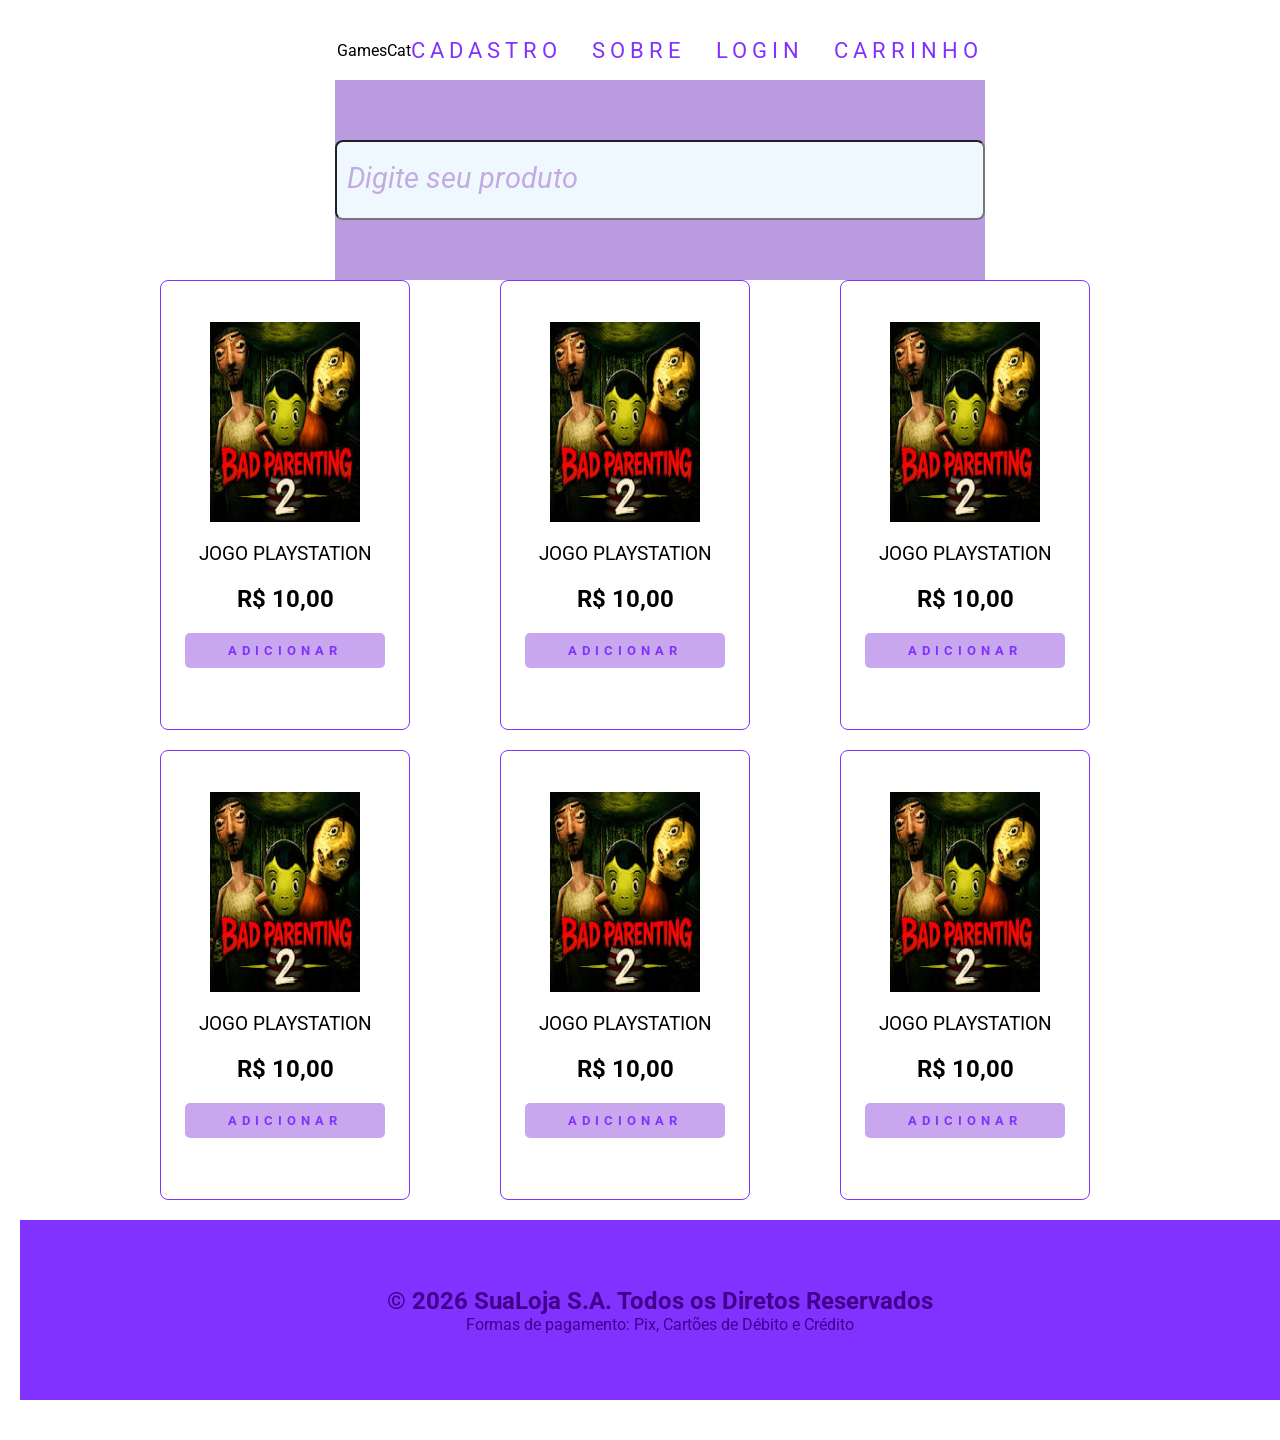
==== index.html @ f516f89b "alterado" ====
<!DOCTYPE html>
<html lang="pt-br">
<head>
    <meta charset="UTF-8">
    <meta name="viewport" content="width=device-width, initial-scale=1.0">
    <title>Minha Loja Virtual</title>

    <link rel="stylesheet" href="css/style_estrutura_pagina.css">

</head>
<body>

    <main id="geral">
        <header id="cabecalho">
        <div id="logo">
            GamesCat
        </div>

        <nav id="menu">
            <ul>
                <li><a href="paginas/cadastro.html"> Cadastro </a></li>
                <li><a href="paginas/sobre.html"> Sobre </a></li>
                <li><a href="paginas/login.html"> Login </a></li>
                <li><a href="paginas/carrinho.html">Carrinho</a></li>
            </ul>
        </nav>
    </header>

    <section id="pesquisa">
        <input type="text" name="pesquisa" id="pesquisa" 
        class="input-pesquisa" placeholder="Digite seu produto"> 
    </section>

    <section id="cards">
        <div class="card">
            <img src="imagens/images (11).jfif" alt="Jogo01">
            <p>Jogo PlayStation</p>
            <h2>R$ 10,00</h2>
            <button>Adicionar</button>
        </div>

        <div class="card">
            <img src="imagens/images (11).jfif" alt="Jogo01">
            <p>Jogo PlayStation</p>
            <h2>R$ 10,00</h2>
            <button>Adicionar</button>
        </div>

        <div class="card">
            <img src="imagens/images (11).jfif" alt="Jogo01">
            <p>Jogo PlayStation</p>
            <h2>R$ 10,00</h2>
            <button>Adicionar</button>
        </div>

        <div class="card">
            <img src="imagens/images (11).jfif" alt="Jogo01">
            <p>Jogo PlayStation</p>
            <h2>R$ 10,00</h2>
            <button>Adicionar</button>
        </div>

        <div class="card">
            <img src="imagens/images (11).jfif" alt="Jogo01">
            <p>Jogo PlayStation</p>
            <h2>R$ 10,00</h2>
            <button>Adicionar</button>
        </div>

        <div class="card">
            <img src="imagens/images (11).jfif" alt="Jogo01">
            <p>Jogo PlayStation</p>
            <h2>R$ 10,00</h2>
            <button>Adicionar</button>
        </div>

    </section> 
    
    <footer id="rodape">
        <h2>&copy 2026 SuaLoja S.A. Todos os Diretos Reservados</h2>
        <p>Formas de pagamento: Pix, Cartões de Débito e Crédito</p>
    </footer>

 </main>


    
</body>
</html>
---- css/style_estrutura_pagina.css ----
@import url('https://fonts.googleapis.com/css2?family=Roboto:ital,wght@0,100..900;1,100..900&display=swap');



/*DEFINE AS CONFIGURAÇÕES EM TODOS OS ELEMENTOS DA PÁGINA*/
*{
   margin: 0px;
   padding: 0px;
   box-sizing: border-box;
   font-family: roboto; 
}

/*CRIANDO VARIÁVEIS*/
:root{
    --cor01: #9e7ec2;
    --cor02: #8132ff;
    --cor03: #c8a7ee;
    --branca: #ffffff;
}

/*FORMATANDO A TAG main PELO ID geral*/
#geral{
    width: 100%;
    margin: 20px;
    display: flex;
    flex-direction: column;
    align-items: center;
    justify-content: center;

}

/*FORMATANDO O CEBEÇALHO*/
#cabecalho{
    display: flex;
    justify-content: space-between;
    align-items: center;
    padding: 0px 20px;
    height: 60px;
}

/*CONFIGURANDO MENU NA HORIZONTAL*/
#menu ul{
    display: flex;
    gap: 30px;
    list-style: none;
}

menu ul img{
    width: 25px;
    height: 25px;
}

/*FORMATANDO SECTION pesquisa*/
#pesquisa{
    height: 200px;
    background-color: #ba9bdf;
    display: flex;
    justify-content: center;
    align-items: center;
}

#pesquisa input{
    width: 650px;
    height: 80px;
    background-color: aliceblue;
    border-radius: 8px;
    padding: 10px;
    font-size: 1.4em;
    color: var(--cor02);
}

#pesquisa input::placeholder{
    font-size: 1.3em;
    font-style: italic;
    color: #c3abe0;
}

/*FORMATANDO OS CARDS*/
#cards{
    display: grid;
    grid-template-columns: repeat(auto-fit,minmax(250px, 1fr));
    gap: 20px;
    width: 1000px;
    min-height: 800px;
}

.card{
    width: 250px;
    min-height: 450px;
    padding: 5px;
    display: flex;
    flex-direction: column;
    align-items: center;
    justify-content: center;
    border: 1px solid var(--cor02);
    border-radius: 8px;
}

.card:hover{
    transform: translateY(-5px);
}


.card img{
    width: 150px;
    height: 200px;
}

.card p{
    font-size: 1.2em;
    text-transform: uppercase;
    margin: 20px 0px;
}

.card h3{
    color: var(--cor02);
}

.card button{
    width: 200px;
    height: 35px;
    margin: 20px;
    border: none;
    border-radius: 5px;
    background-color: var(--cor03);
    text-transform: uppercase;
    letter-spacing: 5px;
    color: var(--cor02);
    font-weight: bold;
    cursor: pointer;
}

/*FORMATAR O RADAPÉ*/

#rodape{
    width: 100%;
    height: 180px;
    background-color: var(--cor02);
    margin: 20px 0px;
    padding: 10px;
    color: #42008d;
    display: flex;
    flex-direction: column;
    align-items: center;
    justify-content: center;
}

/*FORMATANDO LINKS*/
#menu a:link{
    font-size: 1.4em;
    text-transform: uppercase;
    letter-spacing: 5px;
    text-decoration: none;
    color: var(--cor02);

}

#menu a:visited{
    font-size: 1.4em;
    text-transform: uppercase;
    letter-spacing: 5px;
    text-decoration: none;
    color: var(--cor02);
}

#menu a:hover{
    font-size: 1.4em;
    text-transform: uppercase;
    letter-spacing: 5px;
    text-decoration: none;
    color: var(--cor03);
}

#menu a:active{
    font-size: 1.4em;
    text-transform: uppercase;
    letter-spacing: 5px;
    text-decoration: none;
    color: var(--cor01);
}
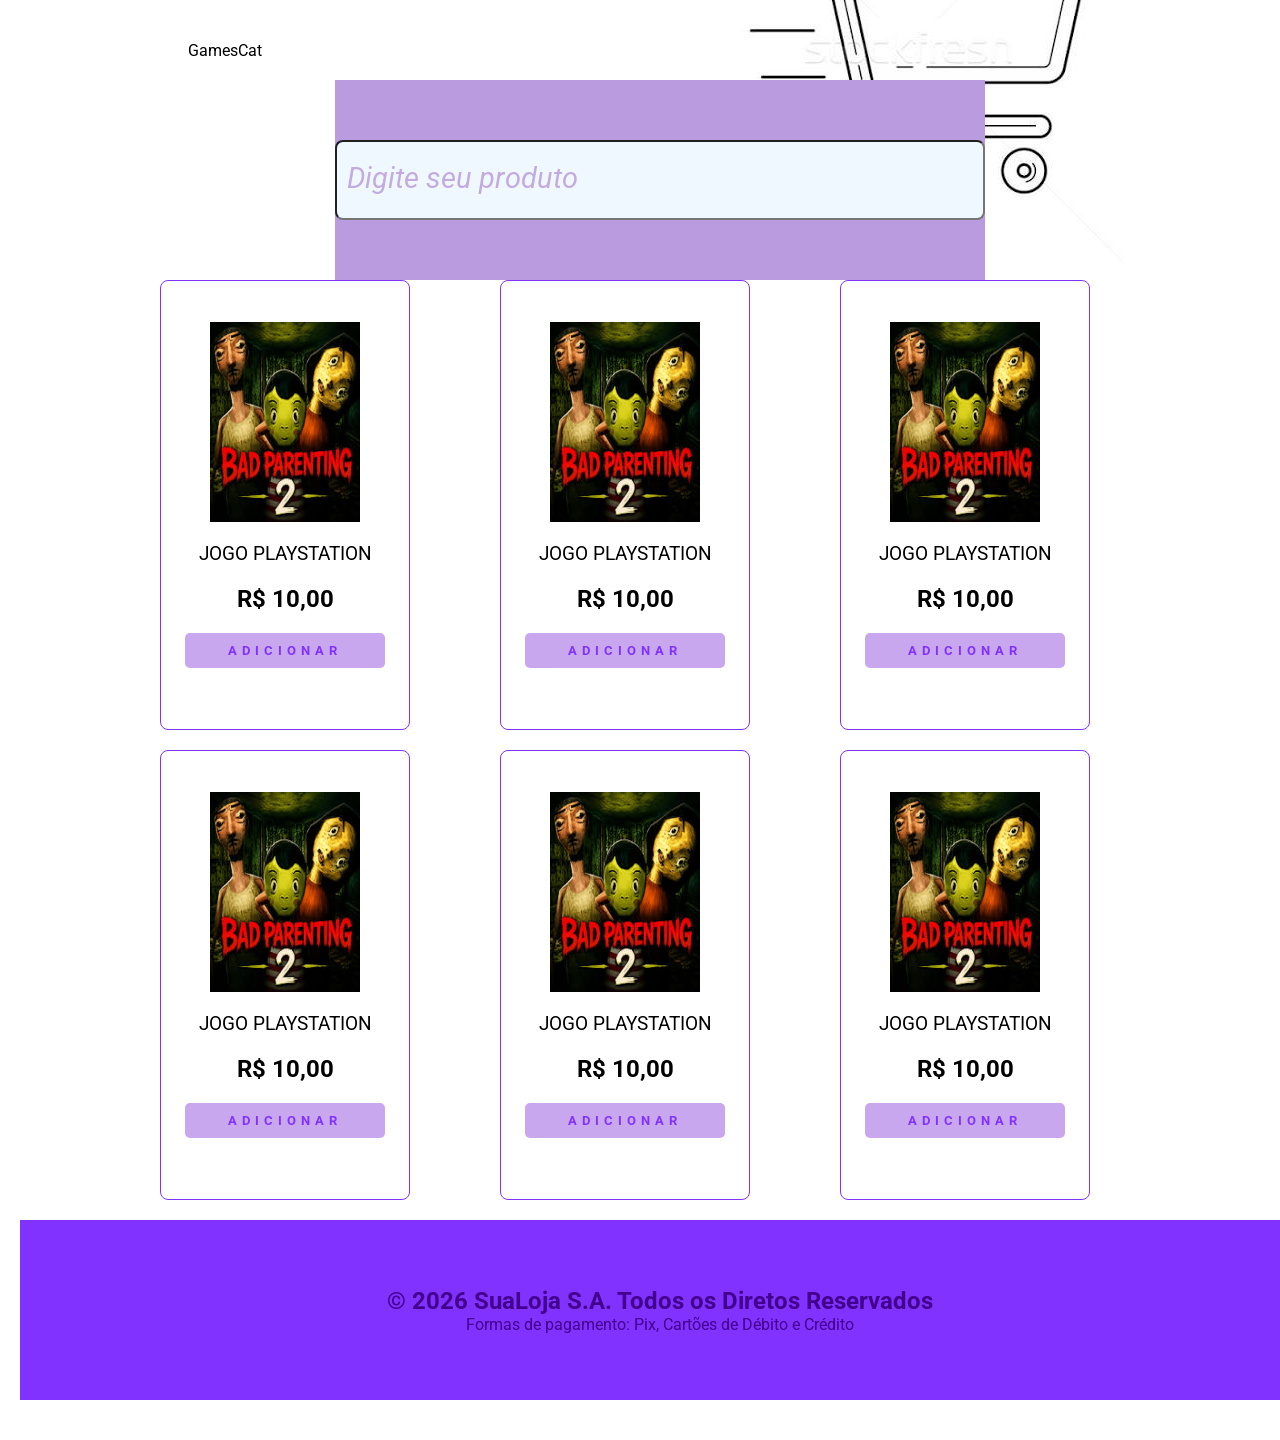
==== commit 990a3d44: "alterado" ====
--- a/index.html
+++ b/index.html
@@ -21,7 +21,7 @@
                 <li><a href="paginas/cadastro.html"> Cadastro </a></li>
                 <li><a href="paginas/sobre.html"> Sobre </a></li>
                 <li><a href="paginas/login.html"> Login </a></li>
-                <li><a href="paginas/carrinho.html">Carrinho</a></li>
+                <li><a href="paginas/carrinho.html"><img src="/imagens/images.jfif"></a></li>
             </ul>
         </nav>
     </header>
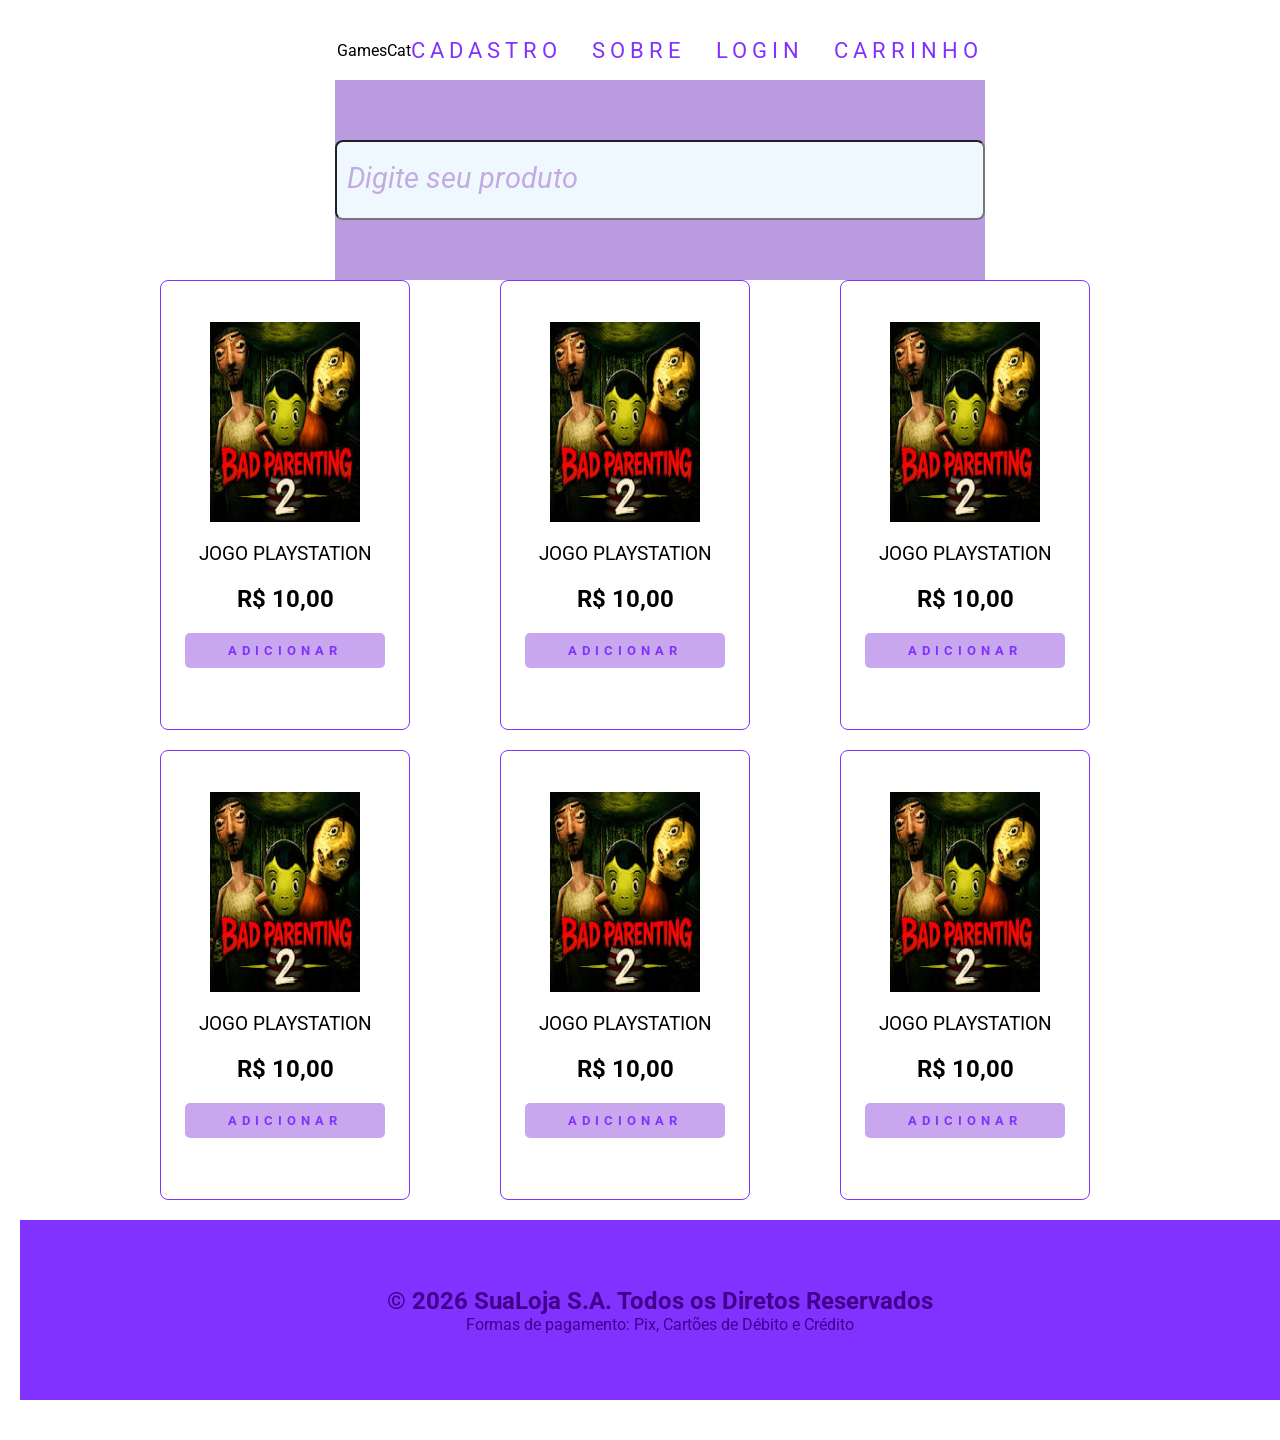
==== commit f4ac6aa5: "alterado" ====
--- a/index.html
+++ b/index.html
@@ -21,7 +21,7 @@
                 <li><a href="paginas/cadastro.html"> Cadastro </a></li>
                 <li><a href="paginas/sobre.html"> Sobre </a></li>
                 <li><a href="paginas/login.html"> Login </a></li>
-                <li><a href="paginas/carrinho.html"><img src="/imagens/images.jfif"></a></li>
+                <li><a href="paginas/carrinho.html">Carrinho</a></li>
             </ul>
         </nav>
     </header>
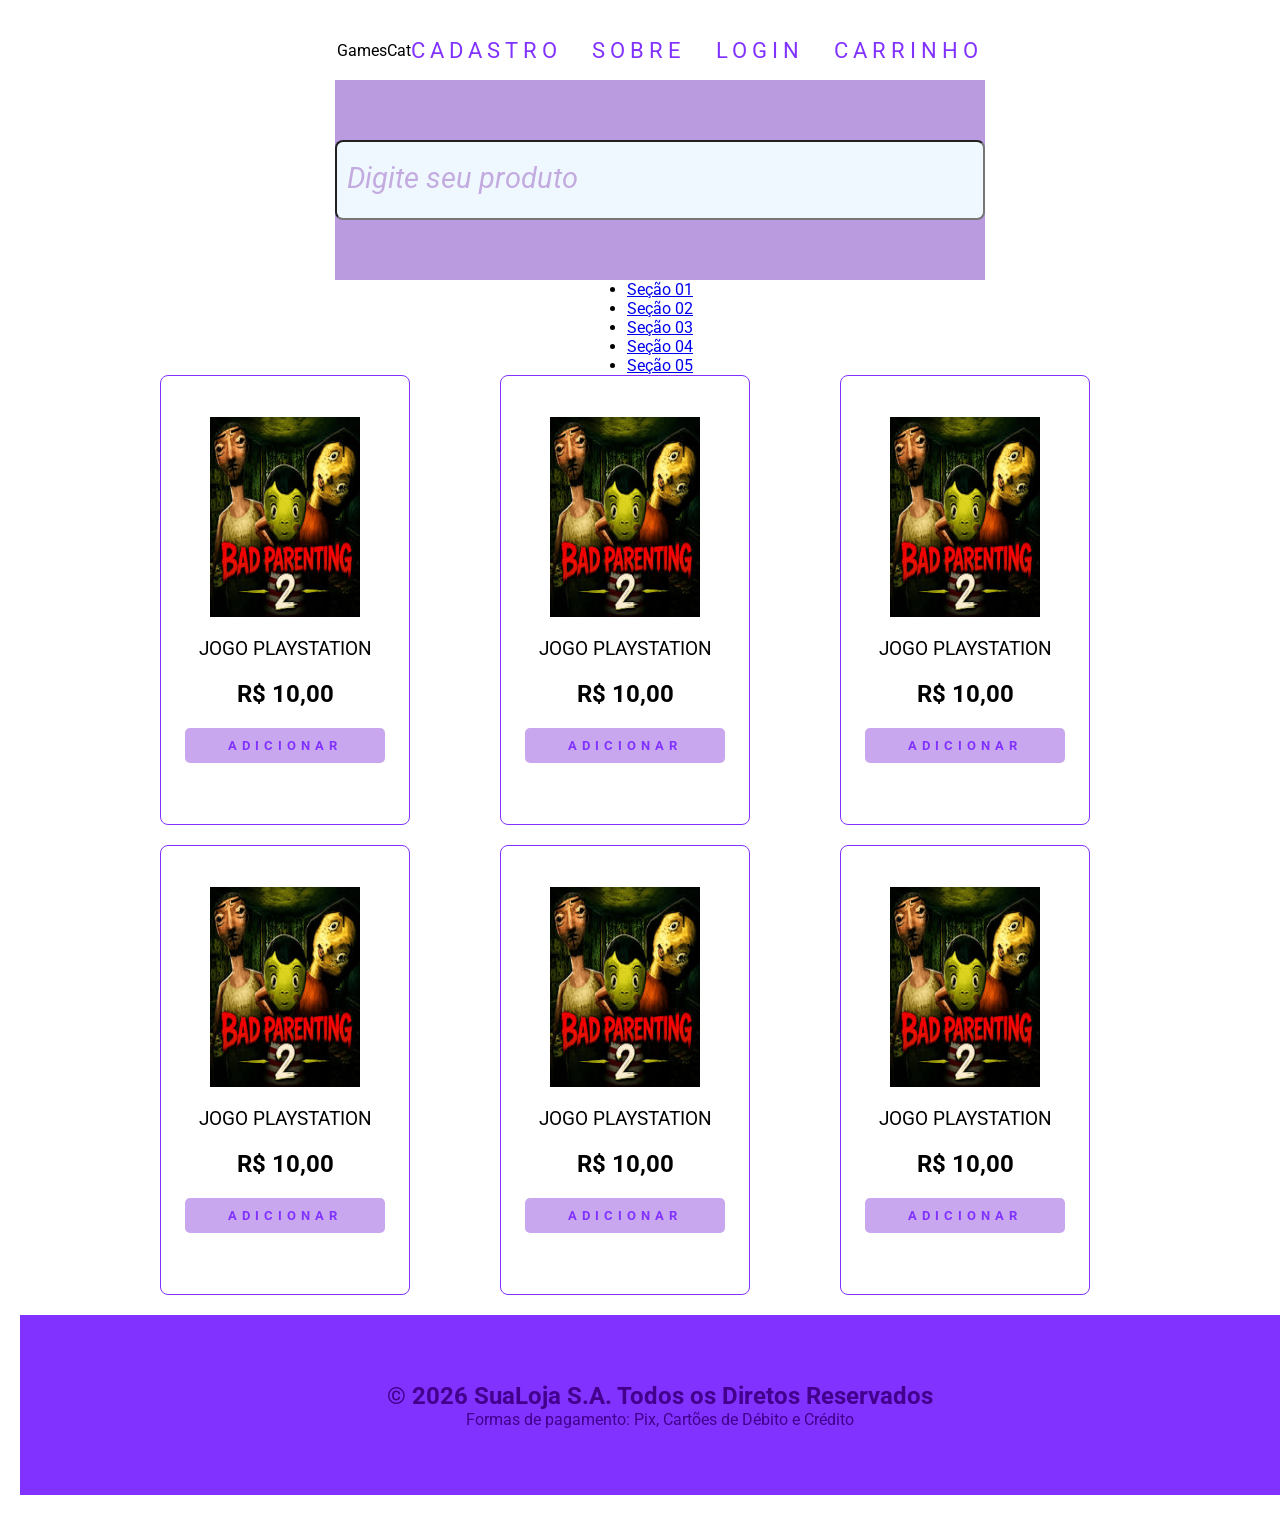
==== commit d117ba9e: "alterado" ====
--- a/index.html
+++ b/index.html
@@ -29,6 +29,16 @@
     <section id="pesquisa">
         <input type="text" name="pesquisa" id="pesquisa" 
         class="input-pesquisa" placeholder="Digite seu produto"> 
+    </section>
+
+    <section id="secoes-produtos">
+        <ul id="menu-secoes">
+            <li><a href="#" class="Ink-secao">Seção 01</a></li>
+            <li><a href="#" class="Ink-secao">Seção 02</a></li>
+            <li><a href="#" class="Ink-secao">Seção 03</a></li>
+            <li><a href="#" class="Ink-secao">Seção 04</a></li>
+            <li><a href="#" class="Ink-secao">Seção 05</a></li>
+        </ul>
     </section>
 
     <section id="cards">
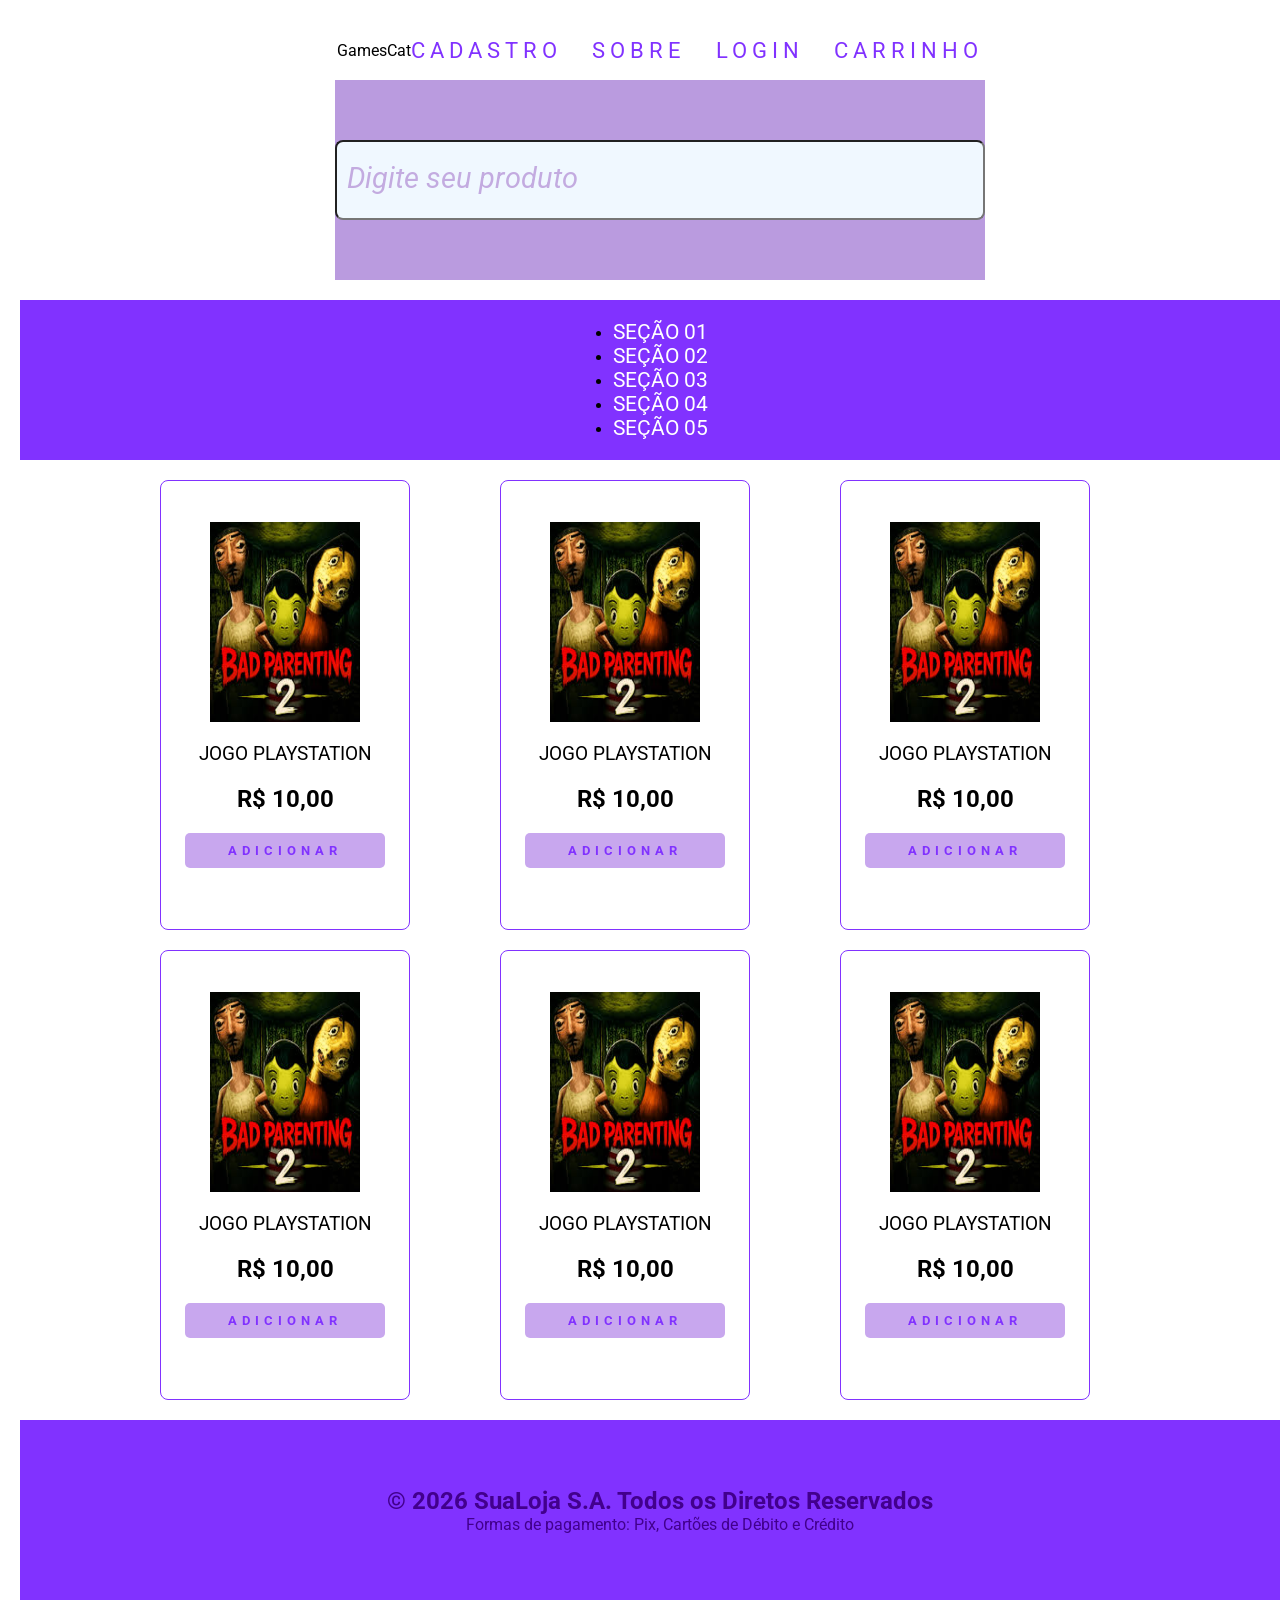
==== commit 0fedd14e: "alteardo" ====
--- a/index.html
+++ b/index.html
@@ -6,6 +6,8 @@
     <title>Minha Loja Virtual</title>
 
     <link rel="stylesheet" href="css/style_estrutura_pagina.css">
+
+    <script src="js/produtos.js" type="module" defer></script>
 
 </head>
 <body>
@@ -33,11 +35,11 @@
 
     <section id="secoes-produtos">
         <ul id="menu-secoes">
-            <li><a href="#" class="Ink-secao">Seção 01</a></li>
-            <li><a href="#" class="Ink-secao">Seção 02</a></li>
-            <li><a href="#" class="Ink-secao">Seção 03</a></li>
-            <li><a href="#" class="Ink-secao">Seção 04</a></li>
-            <li><a href="#" class="Ink-secao">Seção 05</a></li>
+            <li><a href="#" class="lnk-secao">Seção 01</a></li>
+            <li><a href="#" class="lnk-secao">Seção 02</a></li>
+            <li><a href="#" class="lnk-secao">Seção 03</a></li>
+            <li><a href="#" class="lnk-secao">Seção 04</a></li>
+            <li><a href="#" class="lnk-secao">Seção 05</a></li>
         </ul>
     </section>
 
--- a/css/style_estrutura_pagina.css
+++ b/css/style_estrutura_pagina.css
@@ -178,4 +178,29 @@
     letter-spacing: 5px;
     text-decoration: none;
     color: var(--cor01);
+}
+
+/*FORMTANDO O MEU DE SEÇÕES*/
+#secoes-produtos{
+    width: 100%;
+    min-height: 100px;
+    background-color: var(--cor02);
+    margin: 20px 0px;
+    padding: 20px;
+    display: flex;
+    align-items: center;
+    justify-content: center;
+}
+
+.lnk-secao:link, .lnk-secao:visited{
+    text-decoration: none;
+    font-size: 1.3em;
+    text-transform: uppercase;
+    color: var(--branca);
+}
+
+.lnk-secao:hover{
+    font-size: 1.4em;
+    text-transform: uppercase;
+    color: var(--cor03);
 }
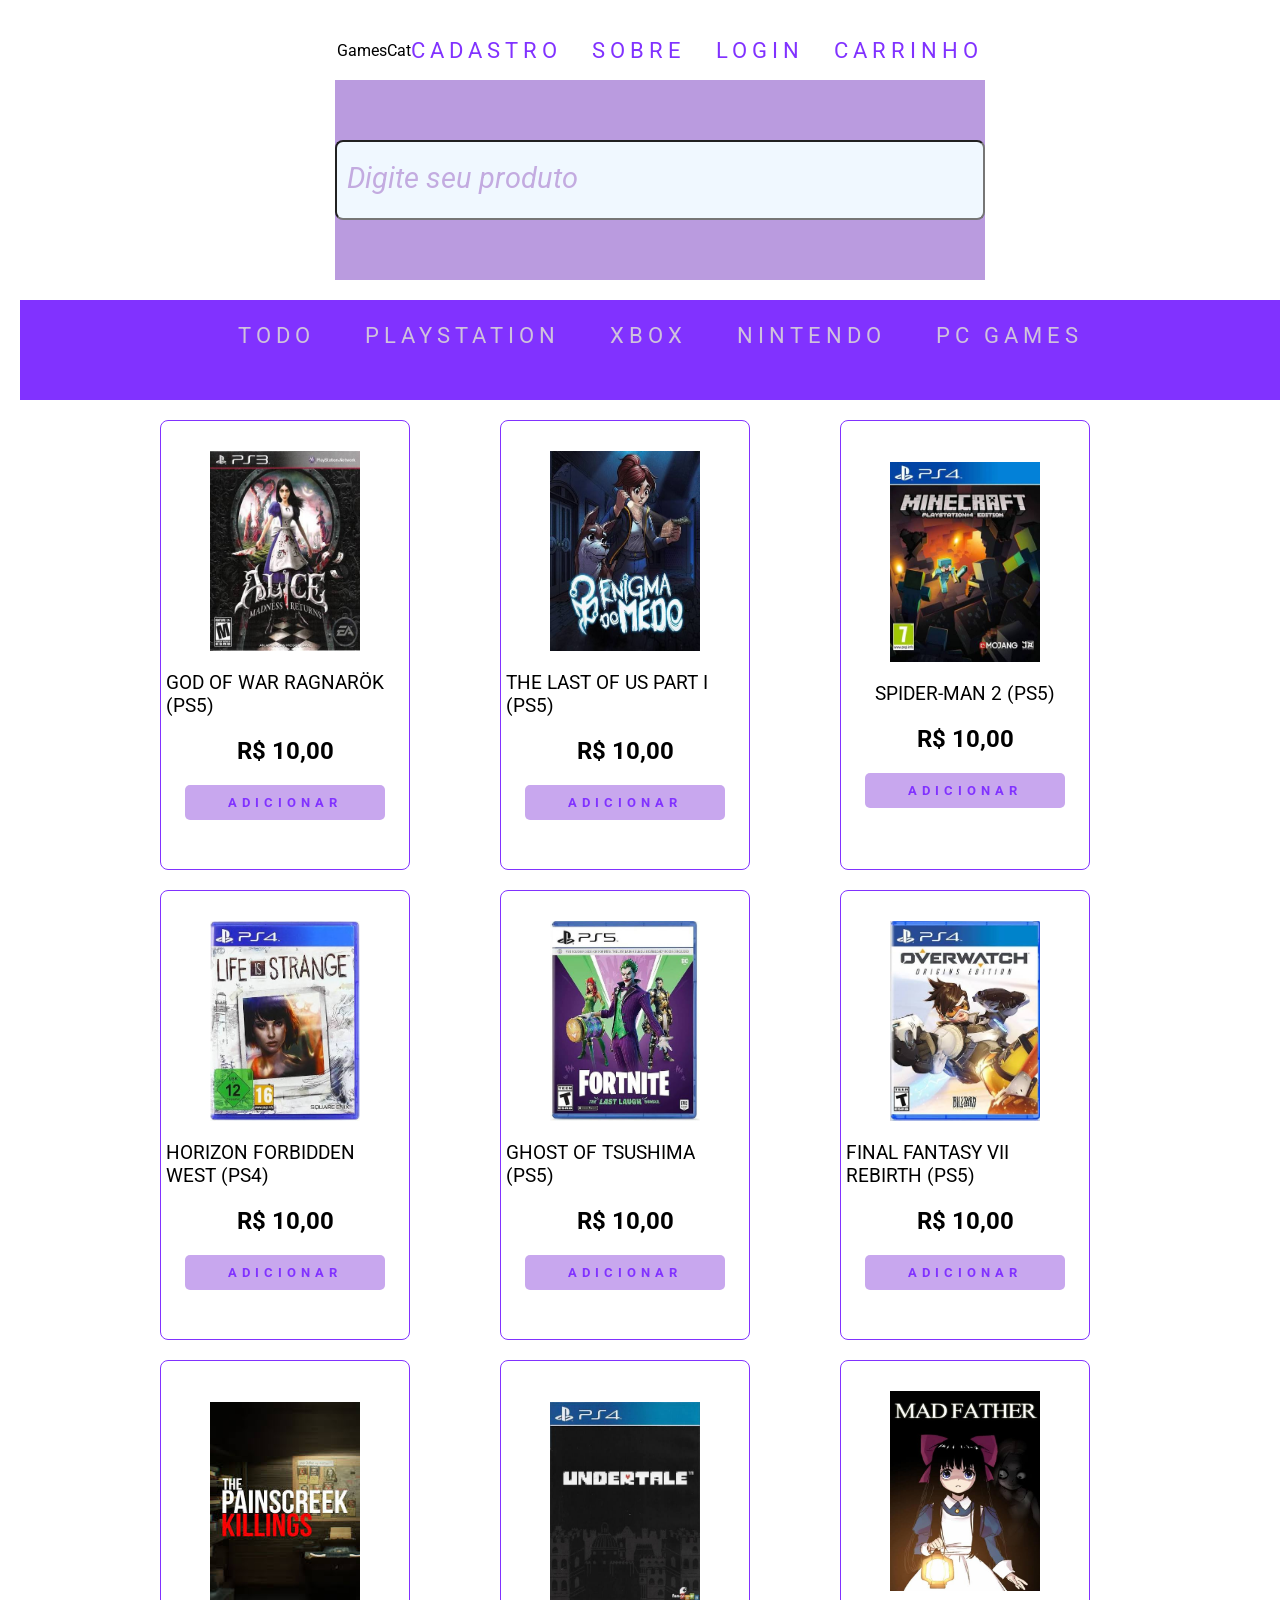
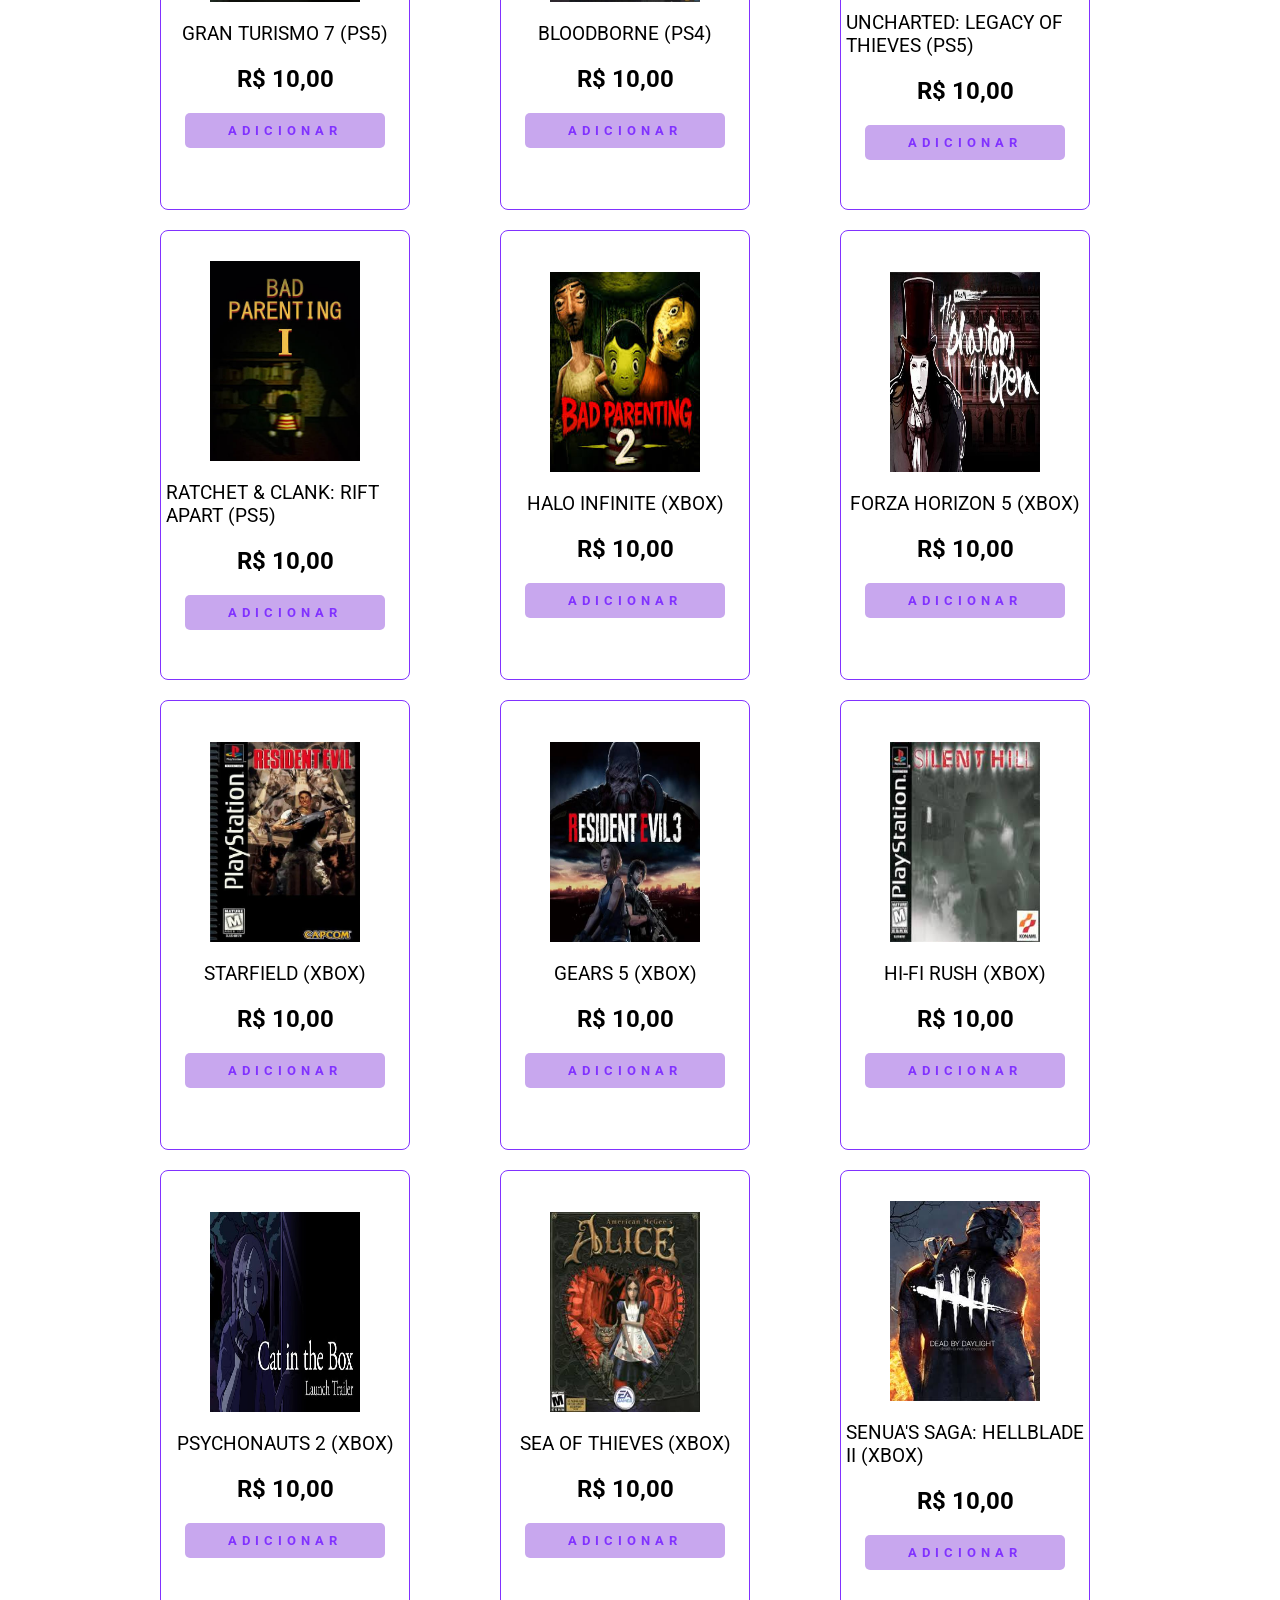
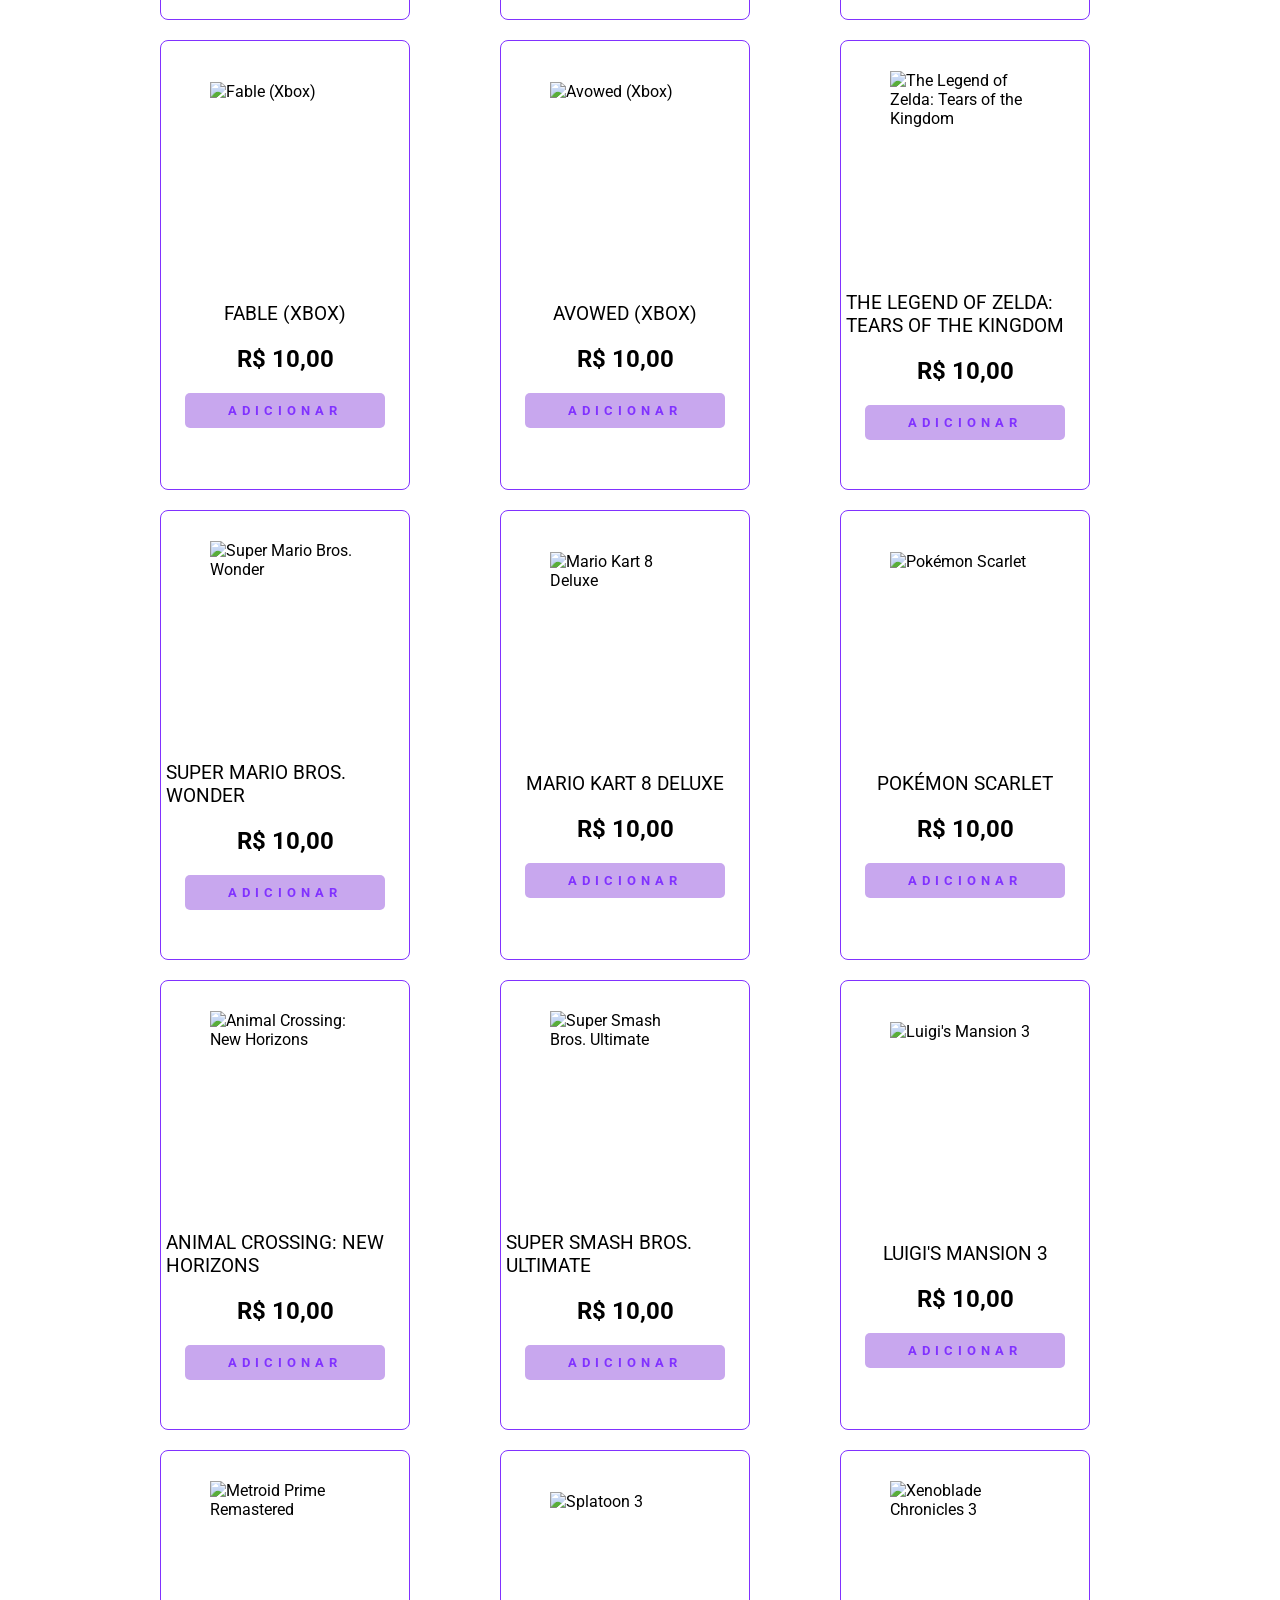
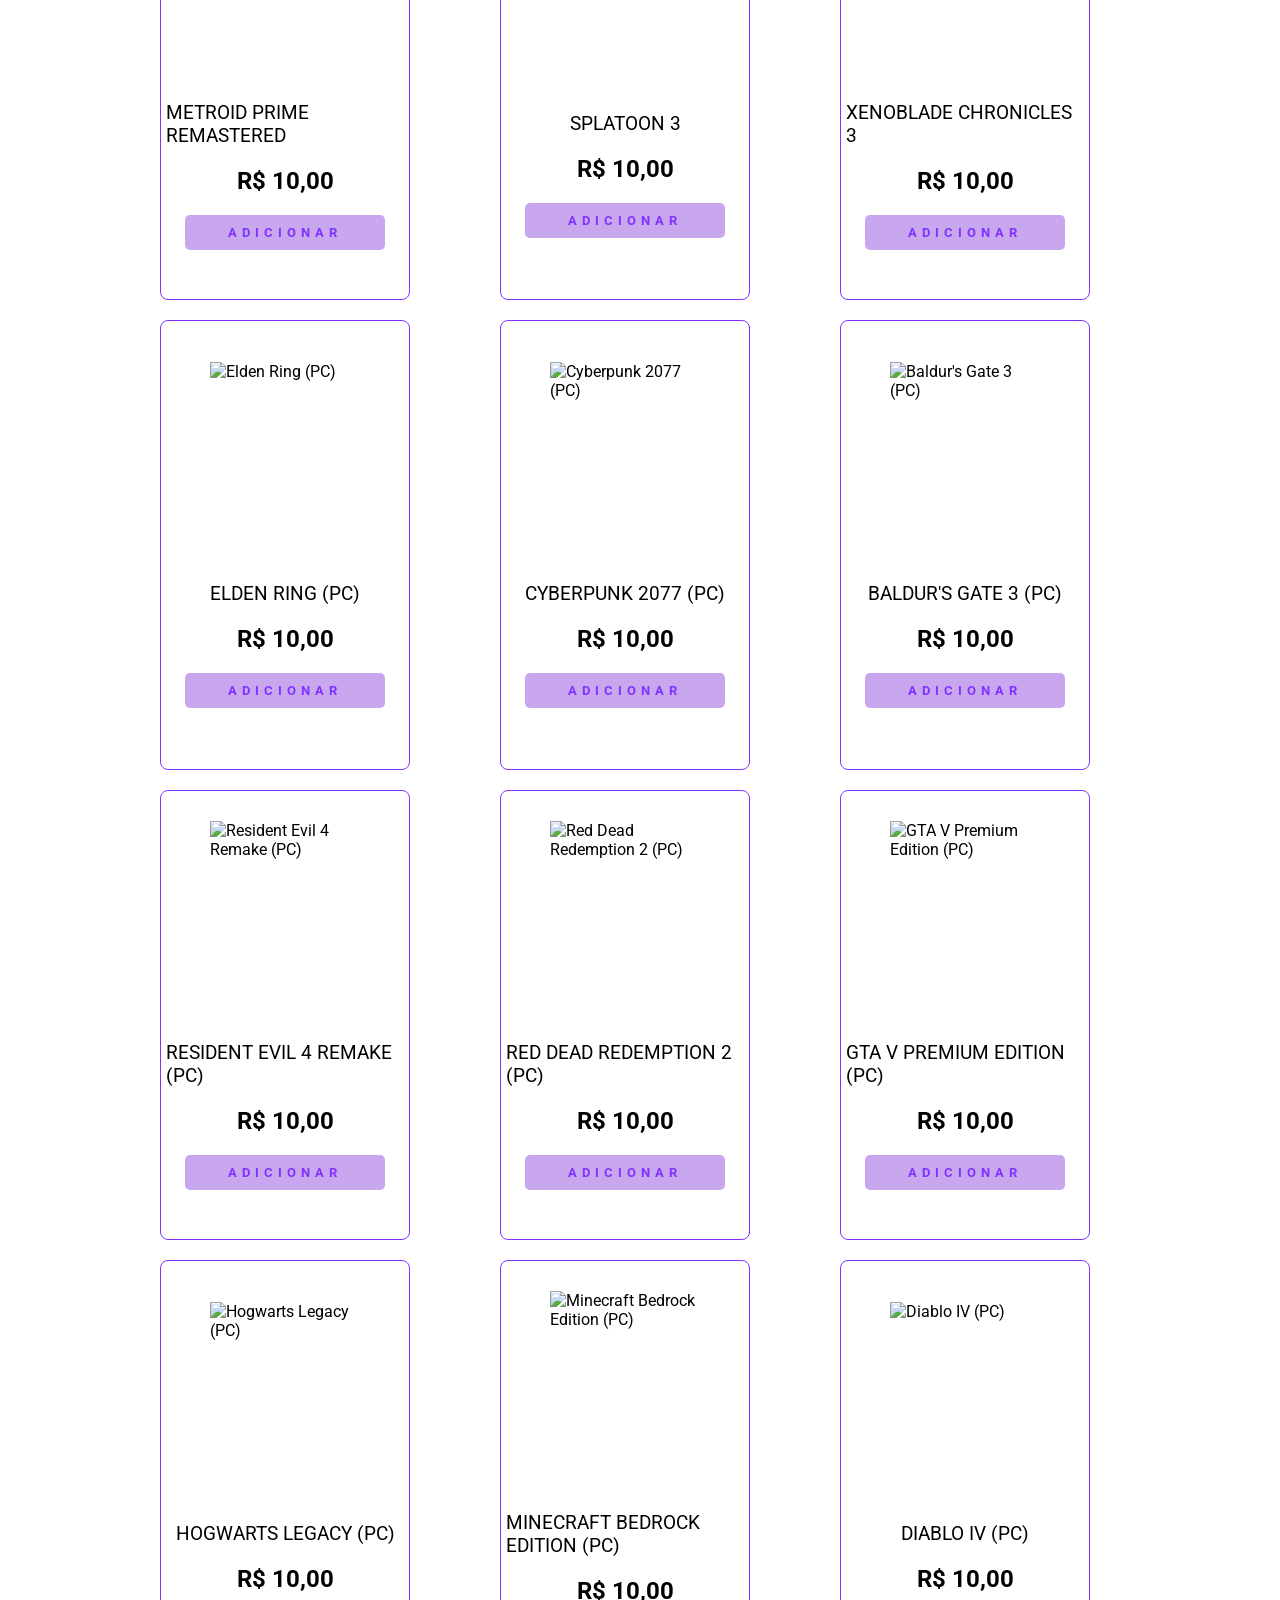
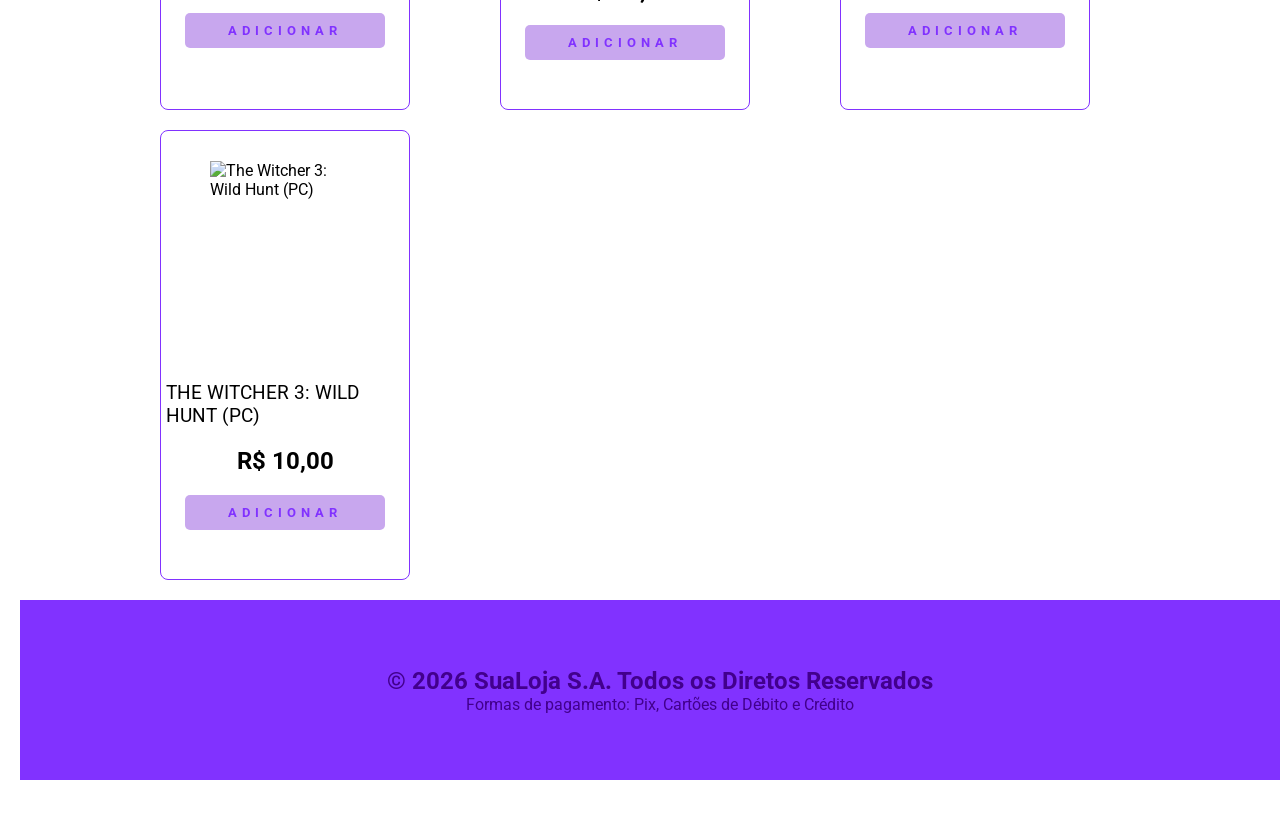
==== commit 1aec4abf: "alterado e consertado erro do array" ====
--- a/index.html
+++ b/index.html
@@ -35,11 +35,10 @@
 
     <section id="secoes-produtos">
         <ul id="menu-secoes">
-            <li><a href="#" class="lnk-secao">Seção 01</a></li>
-            <li><a href="#" class="lnk-secao">Seção 02</a></li>
-            <li><a href="#" class="lnk-secao">Seção 03</a></li>
-            <li><a href="#" class="lnk-secao">Seção 04</a></li>
-            <li><a href="#" class="lnk-secao">Seção 05</a></li>
+            <li><a href="#" class="lnk-secao">Secão 1</a></li>
+            <li><a href="#" class="lnk-secao">Secão 2</a></li>
+            <li><a href="#" class="lnk-secao">Secão 3</a></li>
+            <li><a href="#" class="lnk-secao">Secão 4</a></li>
         </ul>
     </section>
 
@@ -52,35 +51,35 @@
         </div>
 
         <div class="card">
-            <img src="imagens/images (11).jfif" alt="Jogo01">
+            <img src="imagens/images (1).jfif" alt="Jogo01">
             <p>Jogo PlayStation</p>
             <h2>R$ 10,00</h2>
             <button>Adicionar</button>
         </div>
 
         <div class="card">
-            <img src="imagens/images (11).jfif" alt="Jogo01">
+            <img src="imagens/images (2).jfif" alt="Jogo01">
             <p>Jogo PlayStation</p>
             <h2>R$ 10,00</h2>
             <button>Adicionar</button>
         </div>
 
         <div class="card">
-            <img src="imagens/images (11).jfif" alt="Jogo01">
+            <img src="imagens/images (3).jfif" alt="Jogo01">
             <p>Jogo PlayStation</p>
             <h2>R$ 10,00</h2>
             <button>Adicionar</button>
         </div>
 
         <div class="card">
-            <img src="imagens/images (11).jfif" alt="Jogo01">
+            <img src="imagens/images (4).jfif" alt="Jogo01">
             <p>Jogo PlayStation</p>
             <h2>R$ 10,00</h2>
             <button>Adicionar</button>
         </div>
 
         <div class="card">
-            <img src="imagens/images (11).jfif" alt="Jogo01">
+            <img src="imagens/images (5).jfif" alt="Jogo01">
             <p>Jogo PlayStation</p>
             <h2>R$ 10,00</h2>
             <button>Adicionar</button>
--- a/css/style_estrutura_pagina.css
+++ b/css/style_estrutura_pagina.css
@@ -203,4 +203,32 @@
     font-size: 1.4em;
     text-transform: uppercase;
     color: var(--cor03);
-}+}
+
+#menu-secoes{
+    display: flex;
+    justify-content: center;
+    align-items: center;
+    gap: 50px;
+    list-style: none;
+    margin-bottom:  30px;
+}
+
+#menu-secoes a:link,
+#menu-secoes a:visited{
+    font-size: 1.4em;
+    text-transform: uppercase;
+    letter-spacing: 5px;
+    text-decoration: none;
+    color: rgb(207, 194, 220);
+}
+
+#menu-secoes a{
+    display: inline-block;
+    transition: transform .3s ease, color .3s ease;
+}
+
+#menu-secoes a:hover{
+    transform: translateY(-5px);
+    color: rgb(138, 107, 168);
+}
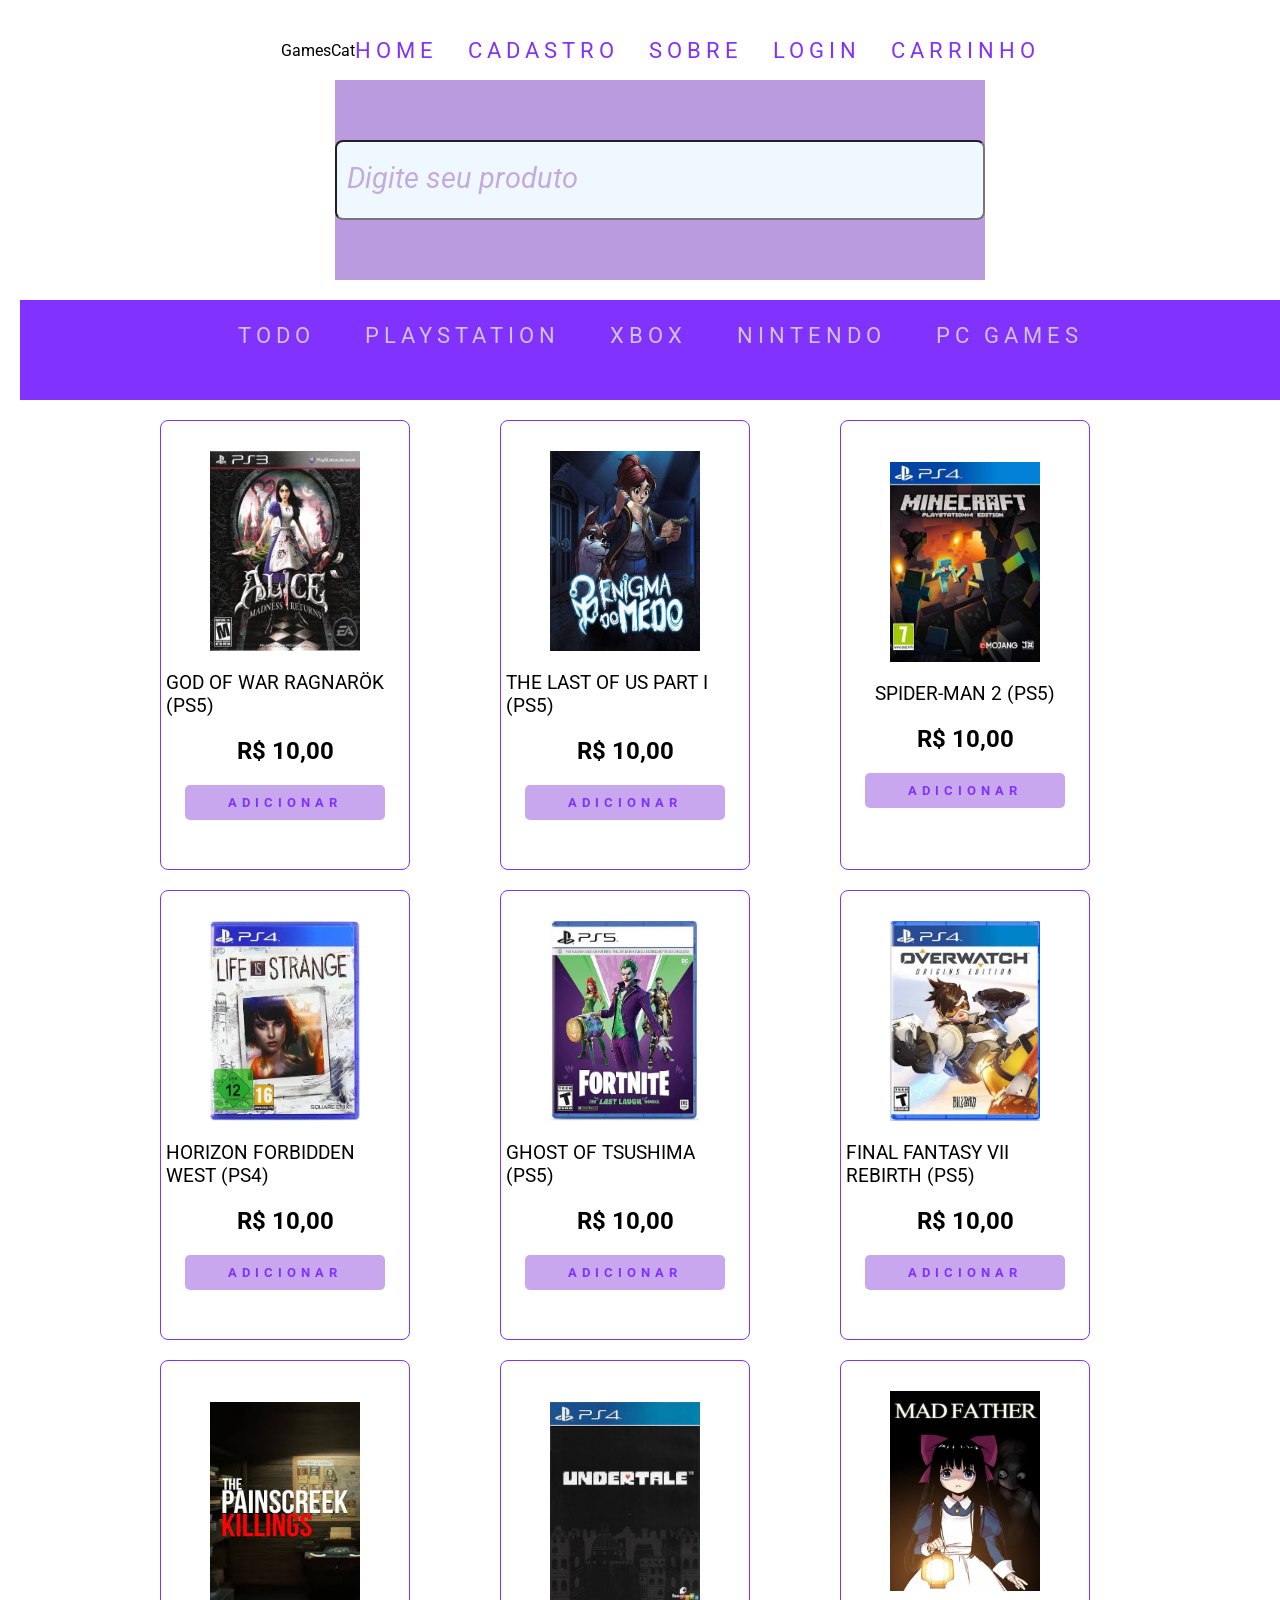
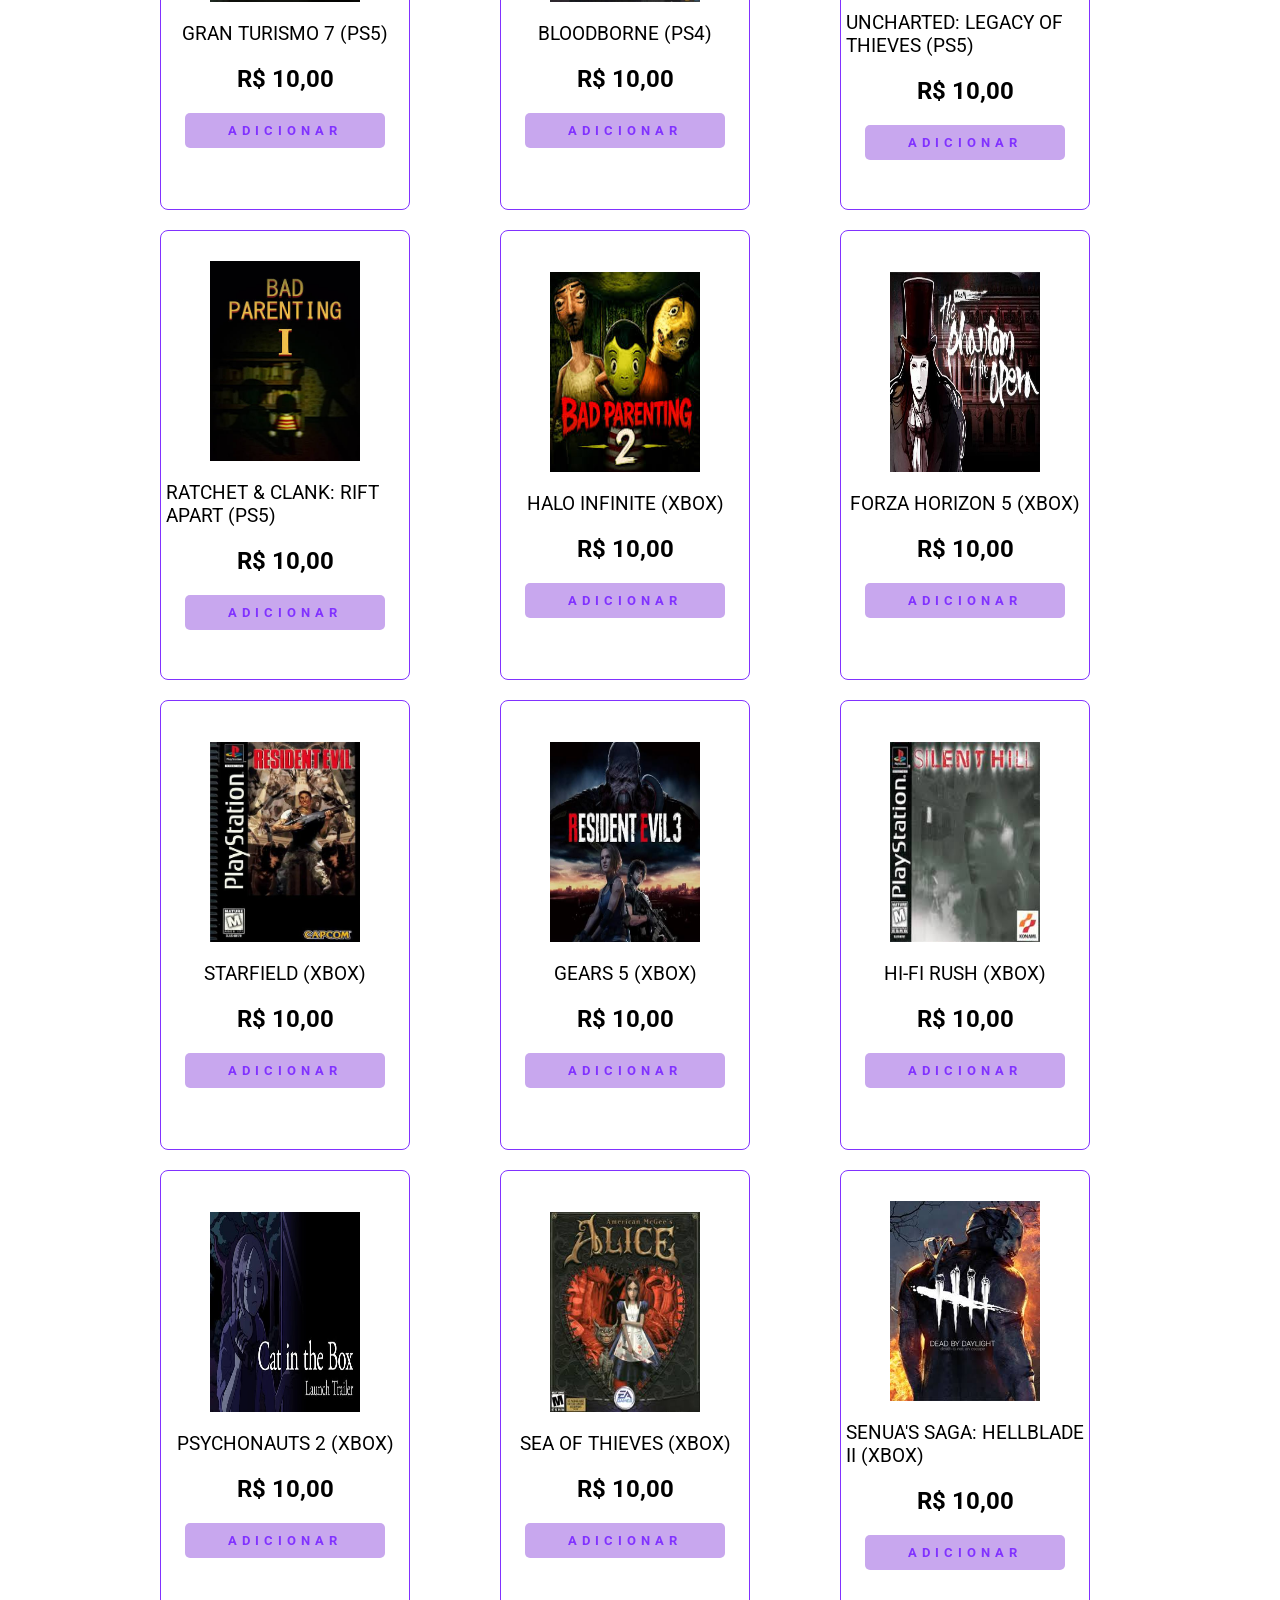
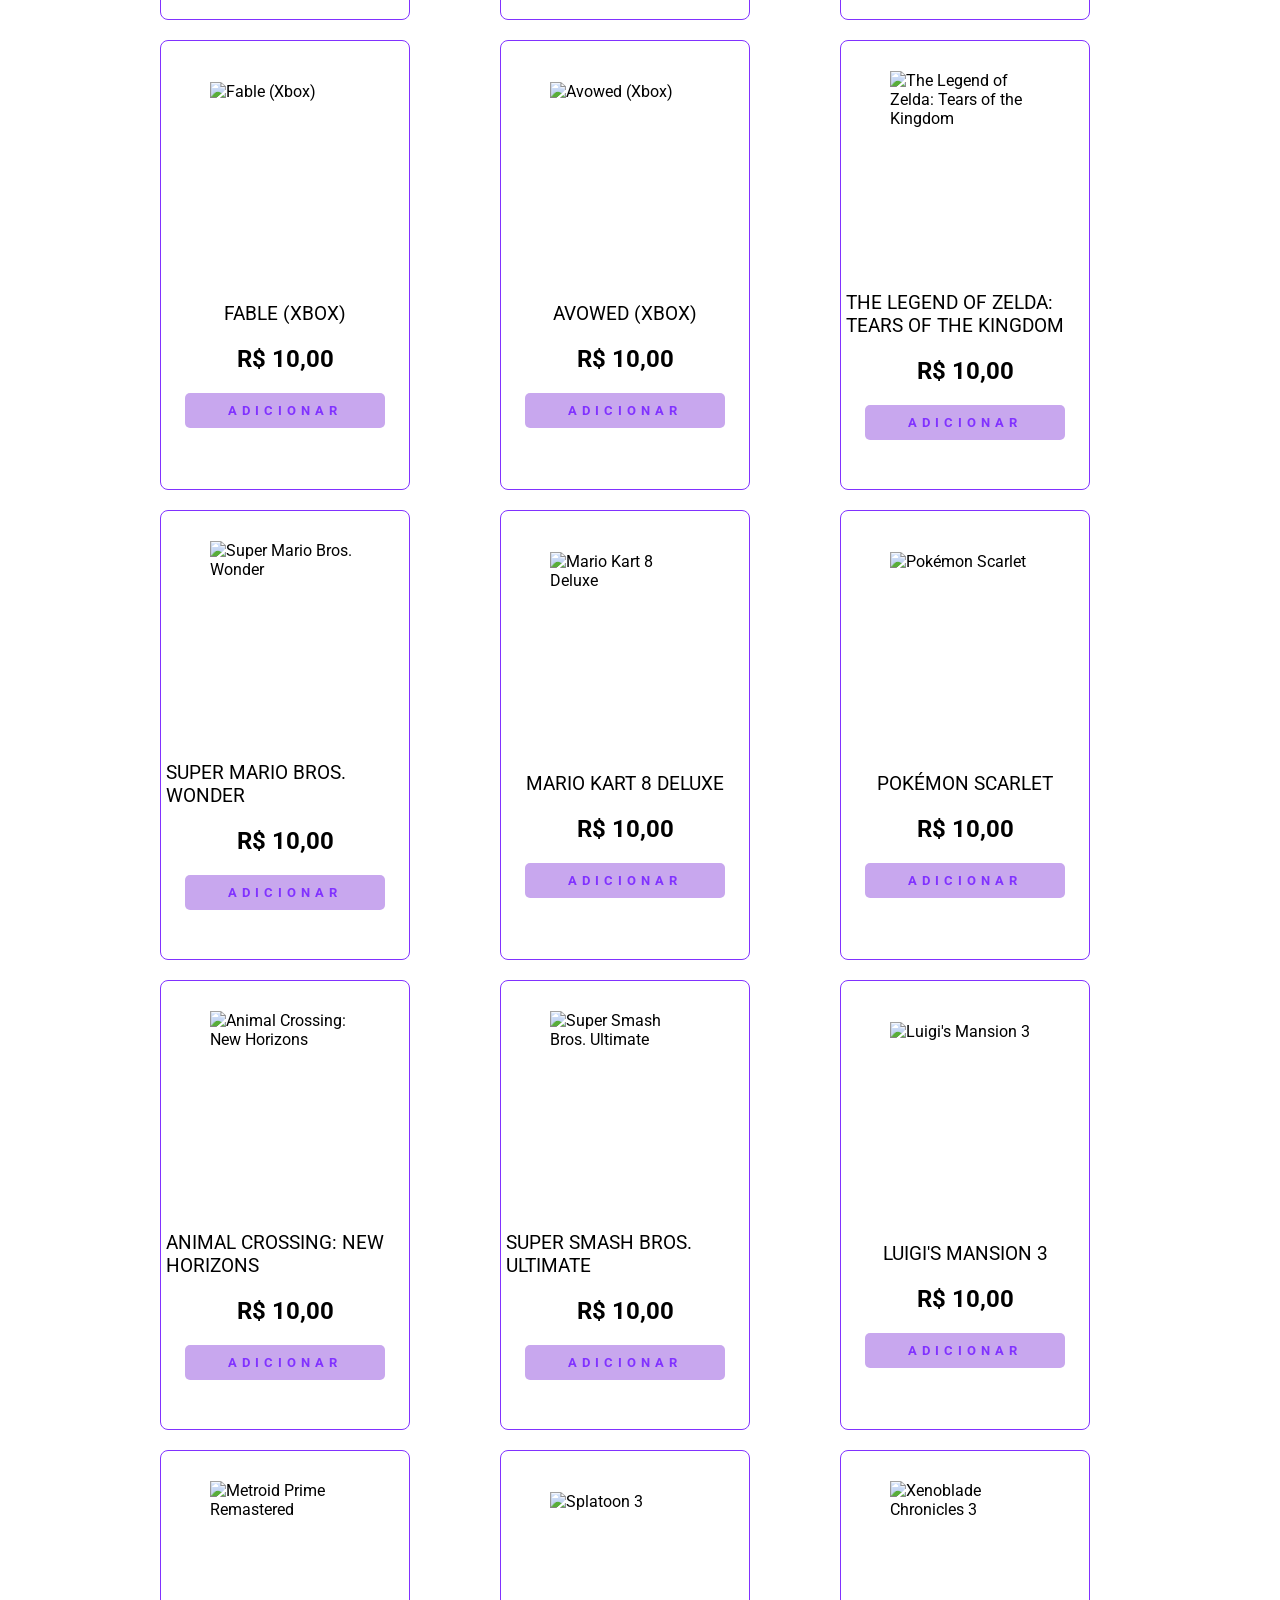
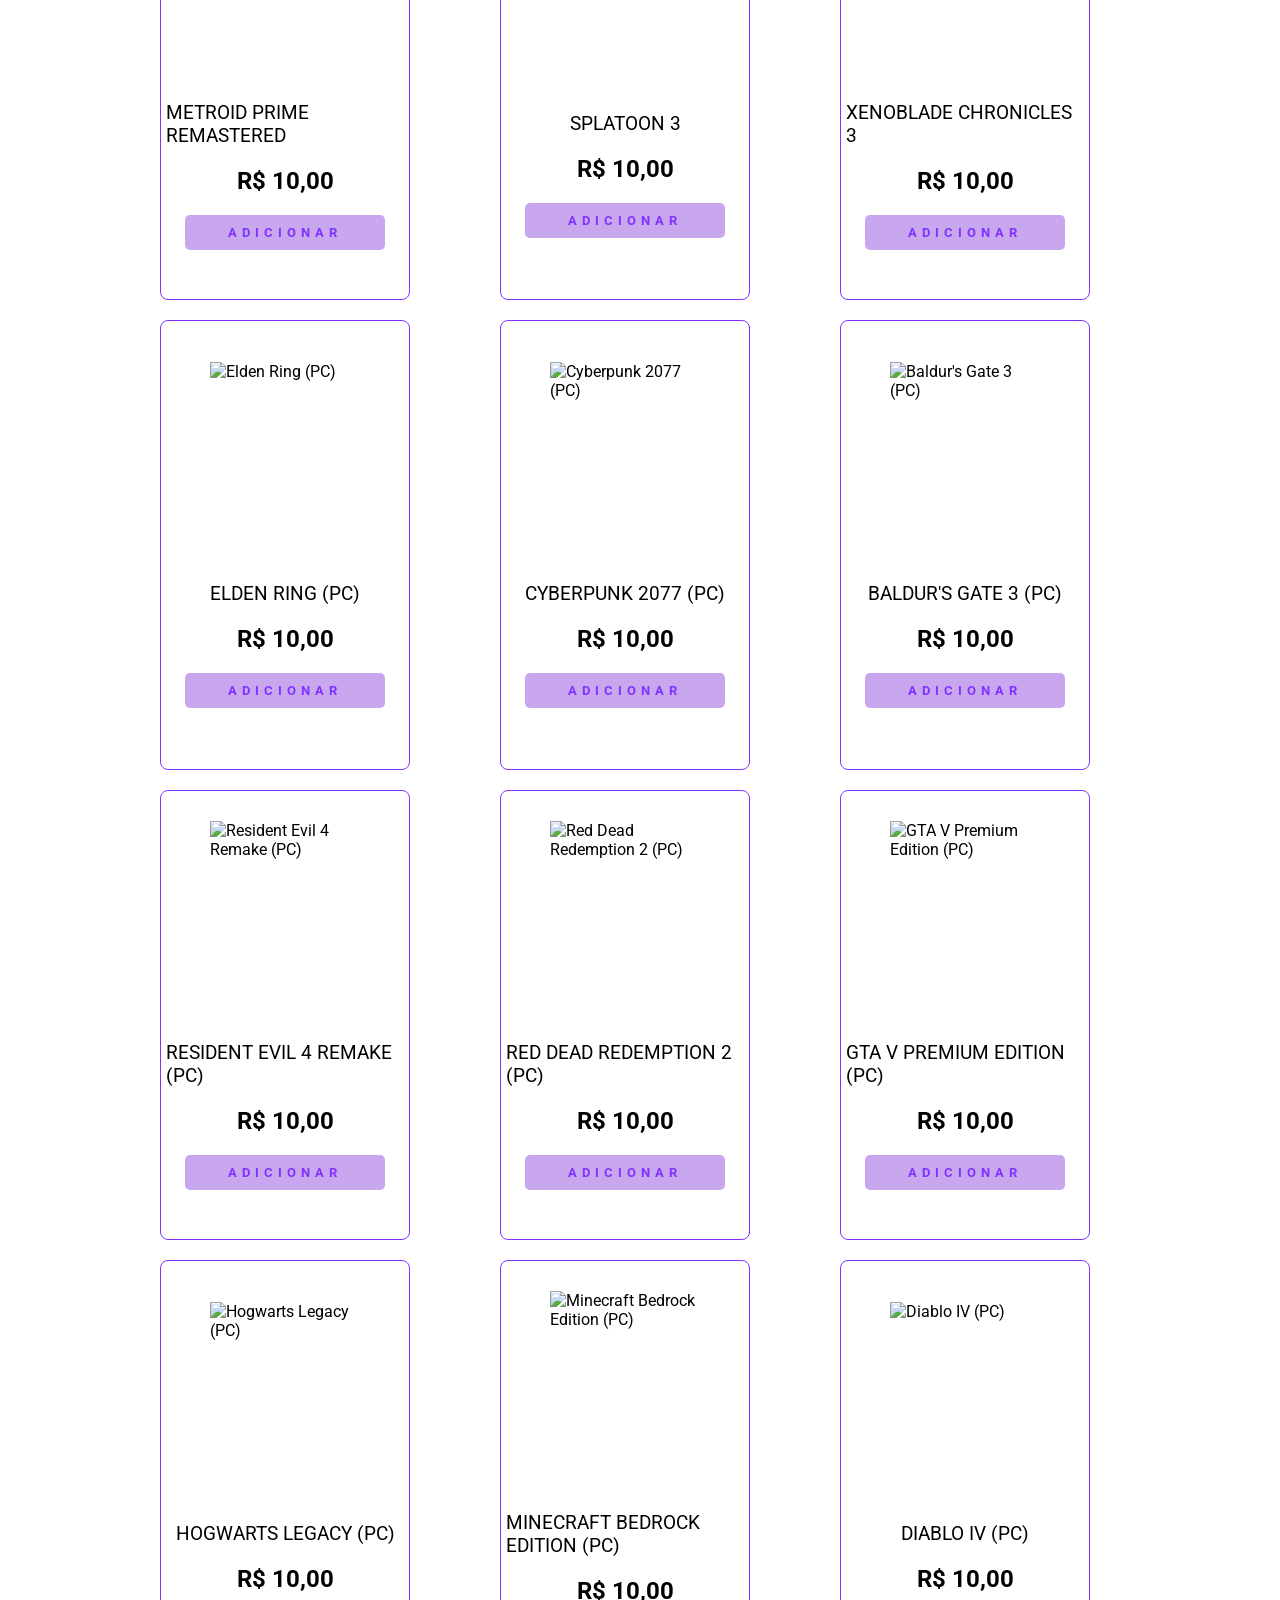
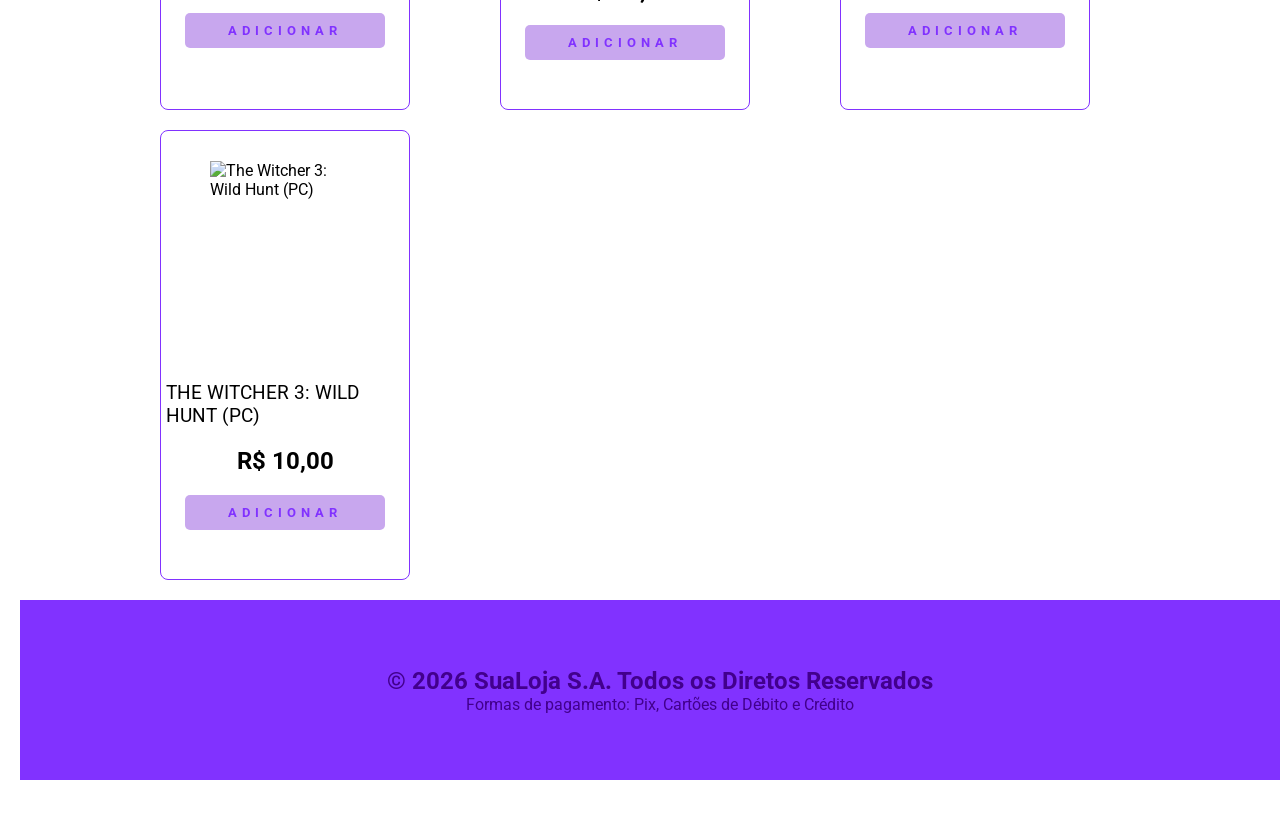
==== commit c24e1044: "criado o home" ====
--- a/index.html
+++ b/index.html
@@ -7,7 +7,7 @@
 
     <link rel="stylesheet" href="css/style_estrutura_pagina.css">
 
-    <script src="js/produtos.js" type="module" defer></script>
+    <script src="../js/produtos.js" type="module" defer></script>
 
 </head>
 <body>
@@ -20,6 +20,7 @@
 
         <nav id="menu">
             <ul>
+                <li><a href="index.html"> Home </a></li>
                 <li><a href="paginas/cadastro.html"> Cadastro </a></li>
                 <li><a href="paginas/sobre.html"> Sobre </a></li>
                 <li><a href="paginas/login.html"> Login </a></li>
@@ -35,10 +36,10 @@
 
     <section id="secoes-produtos">
         <ul id="menu-secoes">
-            <li><a href="#" class="lnk-secao">Secão 1</a></li>
-            <li><a href="#" class="lnk-secao">Secão 2</a></li>
-            <li><a href="#" class="lnk-secao">Secão 3</a></li>
-            <li><a href="#" class="lnk-secao">Secão 4</a></li>
+            <li><a href="#" class="lnk-secao">PlayStation</a></li>
+            <li><a href="#" class="lnk-secao">Xbox</a></li>
+            <li><a href="#" class="lnk-secao">Nintendo</a></li>
+            <li><a href="#" class="lnk-secao">PC</a></li>
         </ul>
     </section>
 
